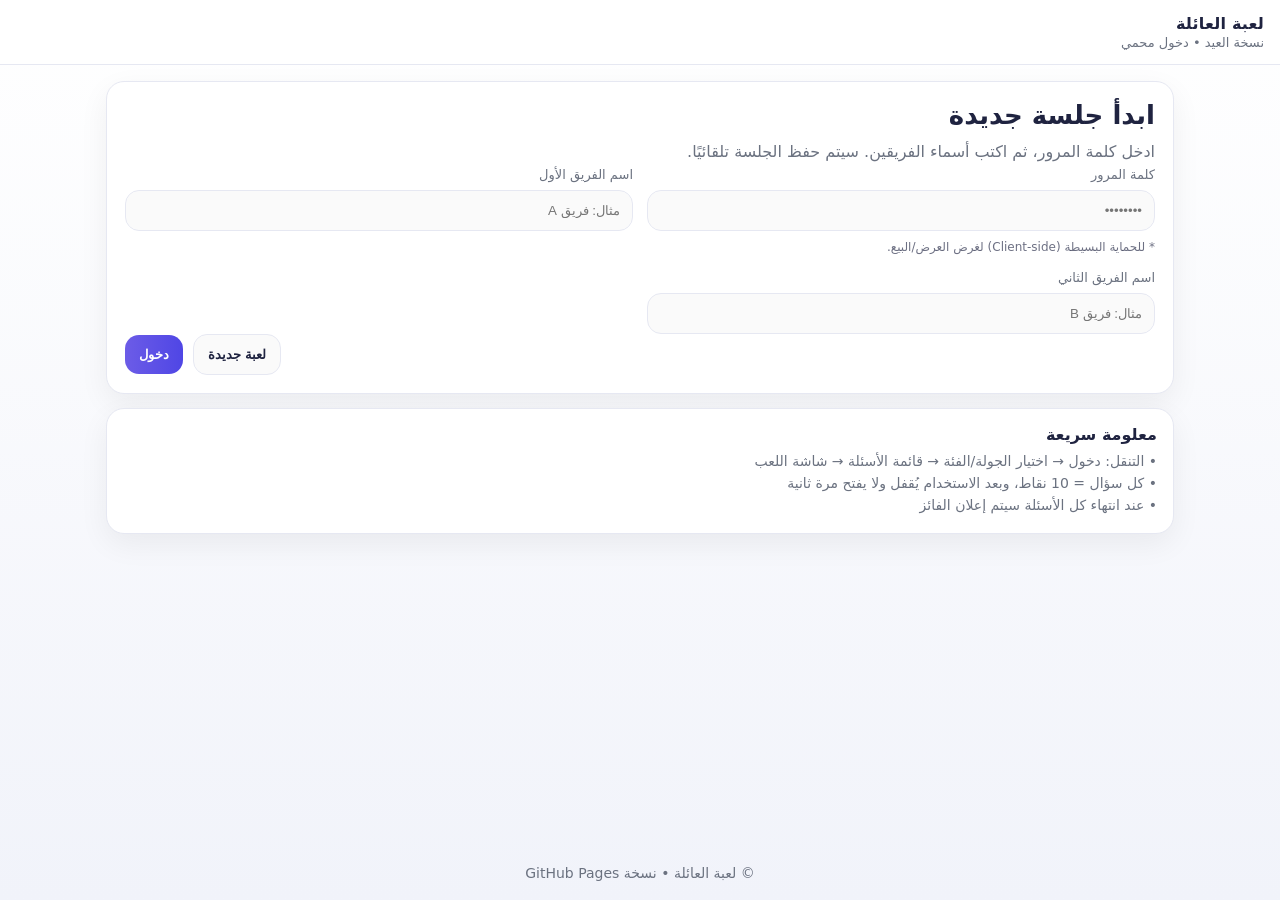
==== game.html @ 1128c27e "Update game.html" ====
<!doctype html>
<html lang="ar" dir="rtl">
<head>
  <meta charset="utf-8" />
  <meta name="viewport" content="width=device-width,initial-scale=1" />
  <title>لعبة العائلة - شاشة اللعب</title>
  <link rel="stylesheet" href="css/style.css?v=11" />
</head>
<body>
  <div class="app">
    <header class="topbar">
      <div class="brand brand--small">
        <img class="brand__logo" src="assets/images/logo.png" alt="الشعار" onerror="this.style.display='none'" />
        <div class="brand__txt">
          <div class="brand__title" id="roundTitle">—</div>
          <div class="brand__sub" id="sessionLine">—</div>
        </div>
      </div>

      <div class="topbar__actions">
        <button id="btnNewGame" class="btn btn--ghost btn--sm" type="button">لعبة جديدة</button>
        <button id="btnLogout" class="btn btn--ghost btn--sm" type="button">تسجيل خروج</button>
      </div>
    </header>

    <main class="container">

      <section class="card">
        <div class="row row--space row--wrap">
          <div class="scorebar" id="scorebar"></div>
          <div class="row row--wrap">
            <a class="btn btn--ghost btn--sm" href="questions.html">رجوع للأسئلة</a>
          </div>
        </div>
      </section>

      <section class="card card--question" id="lockedNotice" style="display:none;">
        <div class="card__title">هذا السؤال مقفل</div>
        <div class="muted">تم استخدام هذا السؤال سابقًا ولا يمكن فتحه مرة ثانية.</div>
        <div class="divider"></div>
        <a class="btn btn--primary" href="questions.html">رجوع للأسئلة</a>
      </section>

      <!-- سؤال + تعيين فريق -->
      <section class="grid grid--2" id="qboxTop">

        <!-- Question -->
        <section class="card">
          <div class="row row--space row--wrap">
            <div class="pill pill--soft">السؤال</div>
            <div class="pill" id="questionMeta">القيمة: —</div>
          </div>

          <div class="divider"></div>

          <div class="qbox">
            <div class="qbox__label">اقرأ السؤال بصوت واضح</div>
            <div class="qbox__text" id="questionText">—</div>
          </div>

          <div class="divider"></div>

          <div class="row row--space row--wrap">
            <span class="pill" id="assignedPill">غير معيّن</span>
            <span class="muted">ملاحظة: يمكنك تغيير الفريق أثناء اللعب.</span>
          </div>
        </section>

        <!-- Assignment -->
        <section class="card">
          <div class="card__title">تعيين الفريق</div>
          <div class="muted">حدد لمن يطرح السؤال (يمكن تبديله أثناء اللعب).</div>

          <div class="divider"></div>

          <div class="row row--wrap" style="justify-content:flex-start;">
            <button id="btnAssignA" class="btn btn--ghost btn--sm" type="button">تعيين للفريق الأول</button>
            <button id="btnAssignB" class="btn btn--ghost btn--sm" type="button">تعيين للفريق الثاني</button>
            <button id="btnSwitch" class="btn btn--soft btn--sm" type="button">بدّل للفريق الآخر</button>
          </div>

          <div class="status" id="statusBox" aria-live="polite"></div>
        </section>

      </section>

      <!-- المؤقت بعرض كامل -->
      <section class="card timerWide" id="timerCard">
        <div class="row row--space row--wrap">
          <div class="card__title">المؤقت</div>
          <span class="pill" id="timerSub">جاهز</span>
        </div>

        <div class="divider"></div>

        <div class="timerWide__panel">
          <div class="timerWide__time" id="timerText">00:30</div>
        </div>

        <div class="timerControls">
          <button id="btnStartPause" class="btn btn--primary btn--sm btnStartWide" type="button">▶ ابدأ</button>
          <button id="btnPlus10" class="btn btn--ghost btn--sm btnMiniRound" type="button">+10 ث</button>
          <button id="btnMinus10" class="btn btn--ghost btn--sm btnMiniRound" type="button">-10 ث</button>
          <button id="btnResetTimer" class="btn btn--ghost btn--sm btnResetFar" type="button">إعادة</button>
        </div>
      </section>

      <section class="card">
        <div class="card__title">النتيجة / الإقفال</div>
        <div class="muted">
          عند الانتهاء: إمّا تمنح 10 نقاط للفريق المعيّن ثم يُقفل السؤال، أو تُقفل السؤال بدون نقاط.
        </div>

        <div class="divider"></div>

        <div class="row row--wrap">
          <button id="btnAward" class="btn btn--primary" type="button">منح 10 نقاط + قفل</button>
          <button id="btnNoPoints" class="btn btn--ghost" type="button">قفل بدون نقاط</button>
        </div>
      </section>

      <!-- ✅ لوحة الفوز (تظهر عند الوصول 50) -->
      <section class="card" id="winnerPanel" style="display:none;">
        <div class="card__title" id="winnerTitle">🎉</div>
        <div class="muted" id="winnerDesc">—</div>

        <div class="divider"></div>

        <div class="row row--wrap">
          <button id="btnContinueAfterWin" class="btn btn--primary" type="button">نكمل اللعب</button>
          <button id="btnNewTeamsAfterWin" class="btn btn--ghost" type="button">فريقين جدد</button>
        </div>
      </section>

    </main>

    <footer class="footer">
      <div class="muted">تصميم عربي • تجربة عائلية</div>
    </footer>
  </div>

  <script src="js/common.js?v=11"></script>
  <script src="js/game.js?v=11"></script>
</body>
</html>
---- css/style.css ----
/* =========================
   Premium RTL UI (Vanilla) - LIGHT THEME
   ========================= */
:root{
  --bg: #f7f8fc;
  --card: #ffffff;
  --card2: #fafbff;
  --stroke: #e6e8f2;
  --text: #1f2340;
  --muted: #6b7280;

  --primary: #6c5ce7;
  --primary2:#4f46e5;
  --accent: #f59e0b;

  --danger:#e11d48;
  --ok:#16a34a;

  --shadow: 0 10px 30px rgba(0,0,0,0.06);
  --shadow2: 0 4px 14px rgba(0,0,0,0.05);

  --r: 18px;
  --max: 1100px;
  --gap: 14px;
  --t: 220ms;
}

*{box-sizing:border-box}
html,body{height:100%}
body{
  margin:0;
  font-family: ui-sans-serif, system-ui, -apple-system, "Segoe UI", Roboto, "Noto Sans Arabic", "Noto Naskh Arabic", Arial, sans-serif;
  background: linear-gradient(180deg, #ffffff, #f1f3fa);
  color:var(--text);
  overflow-x:hidden;
}

a{color:inherit; text-decoration:none}
img{max-width:100%; height:auto}

.app{min-height:100%; display:flex; flex-direction:column}
.container{
  width:100%;
  max-width:var(--max);
  margin:0 auto;
  padding:16px;
  display:block;
}

.topbar{
  position:sticky; top:0;
  z-index:50;
  backdrop-filter: blur(10px);
  background: rgba(255,255,255,0.78);
  border-bottom: 1px solid var(--stroke);
  padding:14px 16px;
  display:flex;
  align-items:center;
  justify-content:space-between;
  gap:12px;
}

.brand{display:flex; align-items:center; gap:12px; min-width:0}
.brand__logo{
  width:44px; height:44px; border-radius:14px;
  background:rgba(0,0,0,0.03);
  border:1px solid var(--stroke);
  box-shadow: var(--shadow2);
  object-fit:cover;
}
.brand--small .brand__logo{width:38px;height:38px;border-radius:12px}
.brand__txt{min-width:0}
.brand__title{font-weight:900; letter-spacing:0.2px}
.brand__sub{color:var(--muted); font-size:13px; margin-top:2px; white-space:nowrap; overflow:hidden; text-overflow:ellipsis}

.topbar__actions{display:flex; align-items:center; gap:10px; flex-wrap:wrap}

/* Cards */
.card{
  background: var(--card);
  border:1px solid var(--stroke);
  border-radius:var(--r);
  box-shadow: var(--shadow);
  padding:16px;
  margin: 0 0 14px 0;
  overflow:hidden;
}
.card--inner{
  background: var(--card2);
  box-shadow:none;
}
.card--hero{padding:18px}
.card__title{font-weight:900; margin-bottom:6px}
.muted{color:var(--muted); font-size:14px; line-height:1.6}
.divider{height:1px; background:var(--stroke); margin:14px 0}

/* Layout */
.grid{display:grid; gap:var(--gap)}
.grid--2{grid-template-columns: repeat(2, minmax(0,1fr))}
.grid--auto{grid-template-columns: repeat(3, minmax(0,1fr))}
.row{display:flex; align-items:center; gap:10px}
.row--space{justify-content:space-between}
.row--wrap{flex-wrap:wrap}

/* Fields */
.field{display:flex; flex-direction:column; gap:8px; min-width:0}
.label{font-size:13px; color:var(--muted)}
.input{
  width:100%;
  padding:12px 12px;
  border-radius:14px;
  border:1px solid var(--stroke);
  background: rgba(0,0,0,0.02);
  color: var(--text);
  outline:none;
  transition: transform var(--t) ease, border-color var(--t) ease, background var(--t) ease;
}
.input:focus{
  border-color: rgba(108,92,231,0.55);
  background: rgba(108,92,231,0.06);
  transform: translateY(-1px);
}
.hint{color:rgba(31,35,64,0.65); font-size:12px; line-height:1.4}

/* Buttons */
.btn{
  border:none;
  cursor:pointer;
  padding:12px 14px;
  border-radius:14px;
  font-weight:850;
  transition: transform var(--t) ease, background var(--t) ease, opacity var(--t) ease, border-color var(--t) ease;
  display:inline-flex; align-items:center; justify-content:center;
  gap:8px;
  user-select:none;
}
.btn:active{transform: scale(0.98)}
.btn--primary{
  background: linear-gradient(90deg, var(--primary), var(--primary2));
  color:#ffffff;
}
.btn--ghost{
  background: rgba(0,0,0,0.02);
  color:var(--text);
  border:1px solid var(--stroke);
}
.btn--soft{
  background: rgba(108,92,231,0.10);
  color:var(--text);
  border:1px solid rgba(108,92,231,0.22);
}
.btn--sm{padding:10px 12px; border-radius:12px; font-size:13px}
.btn[disabled]{opacity:0.55; cursor:not-allowed}

/* Pills */
.pill{
  padding:8px 10px;
  border-radius:999px;
  background: rgba(0,0,0,0.02);
  border:1px solid var(--stroke);
  font-size:13px;
  white-space:nowrap;
}
.pill--soft{
  background: rgba(79,70,229,0.08);
  border-color: rgba(79,70,229,0.16);
}

/* Hero */
.hero__title{margin:0 0 8px 0; font-size:26px}
.hero__desc{margin:0; color:var(--muted); line-height:1.8}

/* Scorebar */
.scorebar{
  display:flex;
  align-items:center;
  gap:10px;
  flex-wrap:wrap;
}
.score{
  display:flex;
  align-items:center;
  gap:10px;
  padding:10px 12px;
  border-radius:14px;
  border:1px solid var(--stroke);
  background: rgba(0,0,0,0.02);
}
.score__name{color:var(--muted); font-size:13px; max-width:180px; overflow:hidden; text-overflow:ellipsis; white-space:nowrap}
.score__val{
  font-weight:950;
  font-size:18px;
  padding:6px 10px;
  border-radius:999px;
  background: rgba(0,0,0,0.03);
  border:1px solid var(--stroke);
}

/* Status */
.status{min-height:20px; font-size:13px; color: rgba(31,35,64,0.85)}
.status--ok{color: var(--ok)}
.status--bad{color: var(--danger)}

/* Badges */
.badge{
  padding:6px 10px;
  border-radius:999px;
  font-size:12px;
  border:1px solid var(--stroke);
  background: rgba(0,0,0,0.02);
}
.badge--locked{background: rgba(225,29,72,0.06); border-color: rgba(225,29,72,0.16)}
.badge--open{background: rgba(22,163,74,0.06); border-color: rgba(22,163,74,0.16)}

/* Question card */
.qcard{
  padding:14px;
  border-radius:var(--r);
  border:1px solid var(--stroke);
  background: rgba(0,0,0,0.02);
  box-shadow: var(--shadow2);
  overflow:hidden;
  display:flex;
  flex-direction:column;
  gap:10px;
}
.qcard__top{display:flex; align-items:center; justify-content:space-between; gap:10px}
.qcard__title{font-weight:950}
.qcard__meta{color:var(--muted); font-size:13px}
.qcard__assign{
  display:flex; gap:10px; flex-wrap:wrap; align-items:center;
  padding:10px; border-radius:14px;
  border:1px solid var(--stroke);
  background: rgba(0,0,0,0.015);
}
.qcard__actions{display:flex; gap:10px; flex-wrap:wrap}

/* Question box */
.card--question{padding:16px}
.qbox{
  padding:14px;
  border-radius:var(--r);
  border:1px solid rgba(79,70,229,0.18);
  background: linear-gradient(180deg, rgba(108,92,231,0.10), rgba(255,255,255,0.7));
}
.qbox__label{color:rgba(31,35,64,0.72); font-size:12px; margin-bottom:8px}
.qbox__text{font-size:18px; line-height:1.9; font-weight:950}

/* Footer */
.footer{
  margin-top:auto;
  padding:16px;
  text-align:center;
  color:rgba(31,35,64,0.55);
  font-size:12px;
}

/* Responsive */
@media (max-width: 920px){
  .grid--auto{grid-template-columns: repeat(2, minmax(0,1fr))}
}
@media (max-width: 720px){
  .grid--2{grid-template-columns: 1fr}
  .grid--auto{grid-template-columns: 1fr}
  .hero__title{font-size:22px}
  .score__name{max-width:120px}
}

/* =========================
   Rounds Page Enhancements
   ========================= */
.stack{display:flex; flex-direction:column; gap:14px}

.progressWrap{display:flex; flex-direction:column; gap:10px}
.progressBar{
  height:12px;
  border-radius:999px;
  background: rgba(0,0,0,0.02);
  border:1px solid var(--stroke);
  overflow:hidden;
}
.progressBar__fill{
  height:100%;
  width:0%;
  border-radius:999px;
  background: linear-gradient(90deg, var(--primary), var(--primary2));
  transition: width var(--t) ease;
}

/* Category block */
.categoryBlock{
  border-radius: var(--r);
  border:1px solid var(--stroke);
  background: var(--card);
  box-shadow: var(--shadow2);
  padding:16px;
  overflow:hidden;
}
.categoryBlock__head{
  display:flex;
  gap:12px;
  align-items:flex-start;
  justify-content:space-between;
  flex-wrap:wrap;
}
.categoryBlock__title{font-weight:950; font-size:20px}
.categoryBlock__sub{color:var(--muted); font-size:13px; margin-top:4px; line-height:1.6}
.categoryBlock__stats{display:flex; gap:10px; flex-wrap:wrap; align-items:center}

.categoryBlock__bar{margin-top:12px; display:flex; flex-direction:column; gap:8px}
.categoryBar{
  height:10px;
  border-radius:999px;
  background: rgba(0,0,0,0.02);
  border:1px solid var(--stroke);
  overflow:hidden;
}
.categoryBar__fill{
  height:100%;
  border-radius:999px;
  background: rgba(245,158,11,0.35);
  transition: width var(--t) ease;
}
.categoryBlock__barTxt{font-size:12px}

/* Round grid inside category */
.categoryBlock__rounds{
  margin-top:14px;
  display:grid;
  grid-template-columns: repeat(3, minmax(0,1fr));
  gap:12px;
}

/* Round card */
.roundCard{
  border-radius: 16px;
  border:1px solid var(--stroke);
  background: rgba(0,0,0,0.02);
  padding:14px;
  overflow:hidden;
  transition: transform var(--t) ease, border-color var(--t) ease;
  display:flex;
  flex-direction:column;
  gap:12px;
}
.roundCard:hover{transform: translateY(-2px); border-color: rgba(31,35,64,0.14)}
.roundCard--locked{opacity:0.72}
.roundCard__top{display:flex; align-items:flex-start; justify-content:space-between; gap:10px}
.roundCard__title{font-weight:950}
.roundCard__meta{color:var(--muted); font-size:12px; margin-top:5px; line-height:1.5}
.roundCard__mid{display:flex; align-items:center; justify-content:space-between; gap:10px; flex-wrap:wrap}
.roundCard__actions{margin-top:auto}

/* Dots (4 questions) */
.roundDots{display:flex; gap:8px; align-items:center}
.dot{
  width:10px; height:10px;
  border-radius:999px;
  border:1px solid var(--stroke);
  background: rgba(0,0,0,0.02);
}
.dot--on{
  background: rgba(22,163,74,0.45);
  border-color: rgba(22,163,74,0.55);
}

/* Responsive */
@media (max-width: 980px){
  .categoryBlock__rounds{grid-template-columns: repeat(2, minmax(0,1fr))}
}
@media (max-width: 720px){
  .categoryBlock__rounds{grid-template-columns: 1fr}
  .categoryBlock__title{font-size:18px}
}

/* =========================
   Category Color Themes (Eid)
   ========================= */
.categoryBlock[data-type="grandparents"]{
  border-color: rgba(245,158,11,0.45);
  background: linear-gradient(180deg, rgba(245,158,11,0.10), #ffffff);
}
.categoryBlock[data-type="parents"]{
  border-color: rgba(108,92,231,0.40);
  background: linear-gradient(180deg, rgba(108,92,231,0.08), #ffffff);
}
.categoryBlock[data-type="grandkids"]{
  border-color: rgba(56,189,248,0.45);
  background: linear-gradient(180deg, rgba(56,189,248,0.10), #ffffff);
}

/* =========================
   Full-width Timer (Clean)
   ========================= */
.timerWide{ width:100%; }

.timerWide__panel{
  width: 100%;
  border: 1px solid rgba(0,0,0,0.06);
  background: rgba(255,255,255,0.65);
  border-radius: 16px;
  padding: 22px 16px;
  display:flex;
  align-items:center;
  justify-content:center;
  box-shadow: 0 14px 30px rgba(0,0,0,0.04);
}

.timerWide__time{
  font-weight: 900;
  letter-spacing: 1px;
  font-size: clamp(32px, 5vw, 56px);
}

/* Timer Controls */
.timerControls{
  display:flex;
  gap:10px;
  flex-wrap:wrap;
  align-items:center;
  width:100%;
  margin-top: 14px;
}

.btnStartWide{
  flex: 1 1 260px;
  min-width: 240px;
  justify-content:center;
  padding: 12px 16px;
  border-radius: 14px;
  box-shadow: 0 10px 22px rgba(79,70,229,0.18);
}

.btnMiniRound{
  flex: 0 0 auto;
  padding: 10px 12px;
  border-radius: 999px;
  font-weight: 900;
  min-width: 92px;
  text-align:center;
}

.btnResetFar{ margin-inline-start: auto; }

/* End-of-time FX (light) */
.timer--urgent .timerWide__panel{
  box-shadow: 0 0 0 6px rgba(79,70,229,0.06), 0 16px 36px rgba(0,0,0,0.06);
  animation: timerPulse 0.65s ease-in-out infinite;
}

.timer--done .timerWide__panel{
  box-shadow: 0 0 0 6px rgba(239,68,68,0.08), 0 16px 36px rgba(0,0,0,0.06);
  background: rgba(255,255,255,0.9);
}

.timer--done .timerWide__time{
  color: rgba(239,68,68,0.95);
}

.timer--shake{
  animation: timerShake 0.52s ease-in-out 1;
}

@keyframes timerPulse{
  0%{ transform: scale(1); }
  50%{ transform: scale(1.02); }
  100%{ transform: scale(1); }
}

@keyframes timerShake{
  0%{ transform: translateX(0); }
  15%{ transform: translateX(-6px); }
  30%{ transform: translateX(6px); }
  45%{ transform: translateX(-4px); }
  60%{ transform: translateX(4px); }
  100%{ transform: translateX(0); }
}

@media (max-width: 520px){
  .btnStartWide{ flex-basis: 100%; min-width: 100%; }
  .btnResetFar{ margin-inline-start: 0; }
}
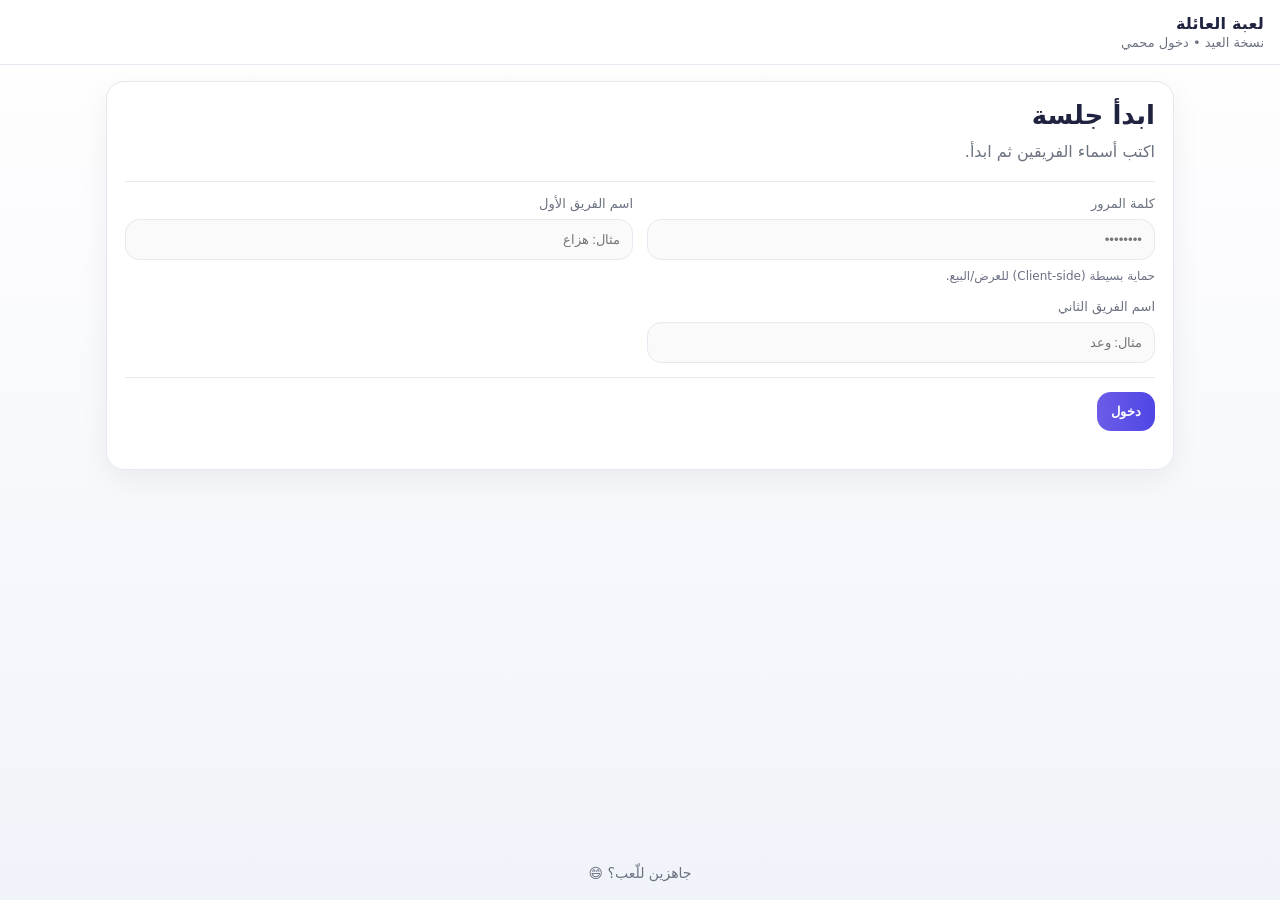
==== commit 67f33d9a: "Update game.html" ====
--- a/game.html
+++ b/game.html
@@ -30,6 +30,50 @@
           <div class="scorebar" id="scorebar"></div>
           <div class="row row--wrap">
             <a class="btn btn--ghost btn--sm" href="questions.html">رجوع للأسئلة</a>
+          </div>
+        </div>
+      </section>
+
+      <!-- ✅ لوحة الفوز (داخل الصفحة - بدون نوافذ منبثقة) -->
+      <section class="card" id="winnerPanel" style="display:none;">
+        <div class="row row--space row--wrap">
+          <div>
+            <div class="card__title" id="winnerTitle">🎉 فاز الفريق!</div>
+            <div class="muted" id="winnerDesc">وصل إلى 50 نقطة أولاً.</div>
+          </div>
+          <span class="pill pill--soft">شرط الفوز: 50 نقطة</span>
+        </div>
+
+        <div class="divider"></div>
+
+        <div class="row row--wrap">
+          <button id="btnContinuePlay" class="btn btn--primary" type="button">نكمل اللعب</button>
+        </div>
+
+        <div class="divider"></div>
+
+        <div class="card card--inner">
+          <div class="card__title">فريقين جدد (النقاط تصفر – الأسئلة المقفولة تبقى مقفولة)</div>
+          <div class="muted">اكتب أسماء الفريقين الجدد ثم ابدأ المنافسة على باقي الأسئلة.</div>
+
+          <div class="divider"></div>
+
+          <div class="grid grid--2">
+            <div class="field">
+              <div class="label">اسم الفريق الأول</div>
+              <input id="newTeamA" class="input" placeholder="مثال: فريق 1" />
+            </div>
+            <div class="field">
+              <div class="label">اسم الفريق الثاني</div>
+              <input id="newTeamB" class="input" placeholder="مثال: فريق 2" />
+            </div>
+          </div>
+
+          <div class="divider"></div>
+
+          <div class="row row--wrap">
+            <button id="btnStartNewTeams" class="btn btn--ghost" type="button">بدء بفريقين جدد</button>
+            <span class="muted">* لن يتم فتح أي سؤال مقفول.</span>
           </div>
         </div>
       </section>
@@ -119,19 +163,6 @@
         </div>
       </section>
 
-      <!-- ✅ لوحة الفوز (تظهر عند الوصول 50) -->
-      <section class="card" id="winnerPanel" style="display:none;">
-        <div class="card__title" id="winnerTitle">🎉</div>
-        <div class="muted" id="winnerDesc">—</div>
-
-        <div class="divider"></div>
-
-        <div class="row row--wrap">
-          <button id="btnContinueAfterWin" class="btn btn--primary" type="button">نكمل اللعب</button>
-          <button id="btnNewTeamsAfterWin" class="btn btn--ghost" type="button">فريقين جدد</button>
-        </div>
-      </section>
-
     </main>
 
     <footer class="footer">
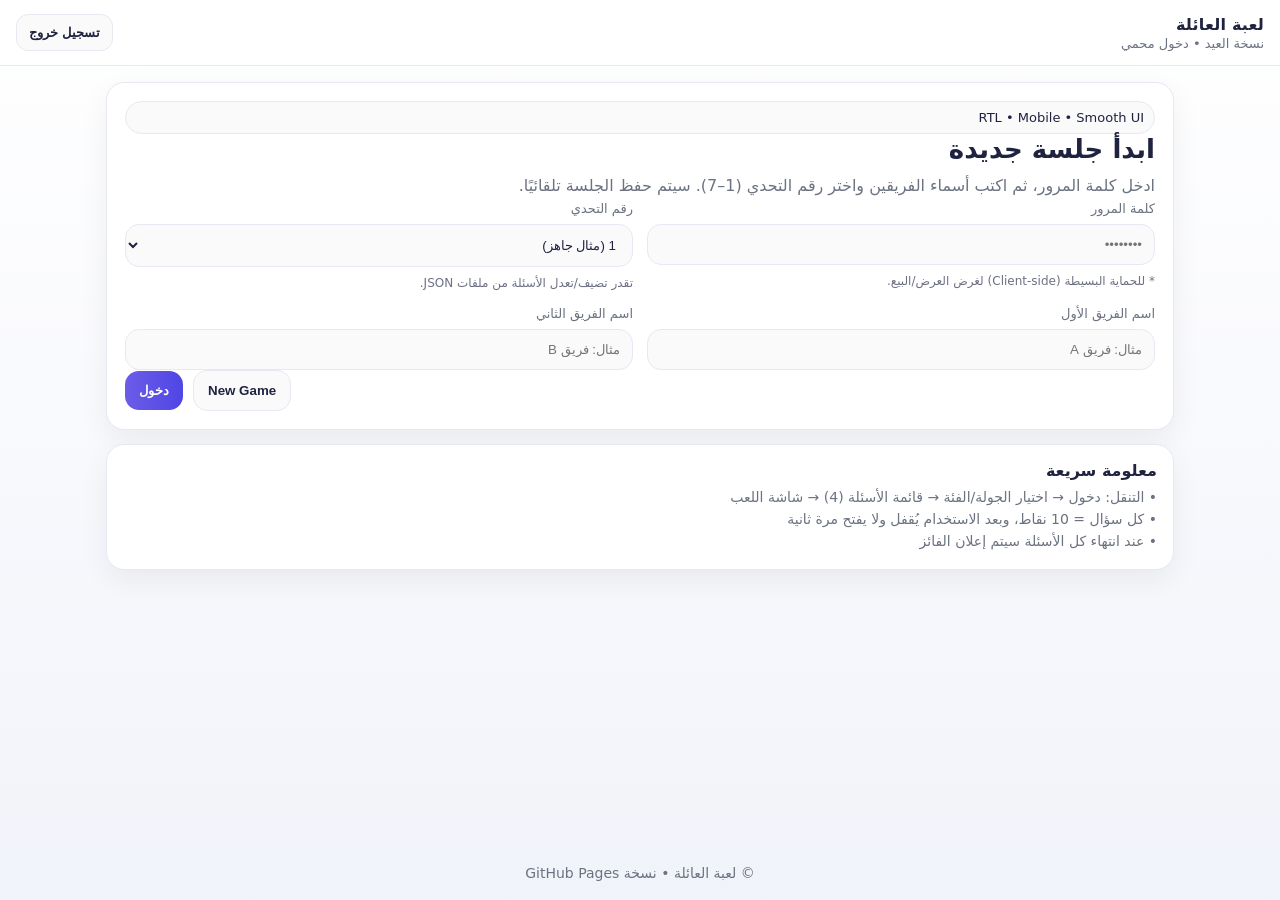
==== commit 97c0c235: "Update game.html" ====
--- a/game.html
+++ b/game.html
@@ -4,7 +4,7 @@
   <meta charset="utf-8" />
   <meta name="viewport" content="width=device-width,initial-scale=1" />
   <title>لعبة العائلة - شاشة اللعب</title>
-  <link rel="stylesheet" href="css/style.css?v=11" />
+  <link rel="stylesheet" href="css/style.css" />
 </head>
 <body>
   <div class="app">
@@ -12,165 +12,111 @@
       <div class="brand brand--small">
         <img class="brand__logo" src="assets/images/logo.png" alt="الشعار" onerror="this.style.display='none'" />
         <div class="brand__txt">
-          <div class="brand__title" id="roundTitle">—</div>
+          <div class="brand__title">شاشة اللعب</div>
           <div class="brand__sub" id="sessionLine">—</div>
         </div>
       </div>
 
       <div class="topbar__actions">
-        <button id="btnNewGame" class="btn btn--ghost btn--sm" type="button">لعبة جديدة</button>
-        <button id="btnLogout" class="btn btn--ghost btn--sm" type="button">تسجيل خروج</button>
+        <button id="btnNewGame" class="btn btn--ghost btn--sm" type="button">New Game</button>
+        <button id="btnLogout" class="btn btn--ghost btn--sm" type="button">Logout</button>
       </div>
     </header>
 
     <main class="container">
-
       <section class="card">
         <div class="row row--space row--wrap">
+          <div>
+            <div class="card__title" id="roundTitle">—</div>
+            <div class="muted" id="questionMeta">—</div>
+          </div>
           <div class="scorebar" id="scorebar"></div>
-          <div class="row row--wrap">
-            <a class="btn btn--ghost btn--sm" href="questions.html">رجوع للأسئلة</a>
-          </div>
         </div>
       </section>
 
-      <!-- ✅ لوحة الفوز (داخل الصفحة - بدون نوافذ منبثقة) -->
-      <section class="card" id="winnerPanel" style="display:none;">
+      <section class="card card--question">
         <div class="row row--space row--wrap">
-          <div>
-            <div class="card__title" id="winnerTitle">🎉 فاز الفريق!</div>
-            <div class="muted" id="winnerDesc">وصل إلى 50 نقطة أولاً.</div>
+          <div class="pill" id="assignedPill">غير معيّن</div>
+          <div class="row">
+            <a class="btn btn--ghost btn--sm" href="questions.html">رجوع للأسئلة</a>
           </div>
-          <span class="pill pill--soft">شرط الفوز: 50 نقطة</span>
         </div>
 
         <div class="divider"></div>
 
-        <div class="row row--wrap">
-          <button id="btnContinuePlay" class="btn btn--primary" type="button">نكمل اللعب</button>
+        <div class="qbox" id="qbox">
+          <div class="qbox__label">السؤال</div>
+          <div class="qbox__text" id="questionText">—</div>
+        </div>
+
+        <div class="divider"></div>
+
+        <div class="grid grid--2">
+          <div class="card card--inner">
+            <div class="card__title">تعيين الفريق</div>
+            <div class="muted">حدد لمن يُطرح السؤال (يمكن تبديله أثناء اللعب).</div>
+
+            <div class="row row--wrap">
+              <button id="btnAssignA" class="btn btn--soft" type="button">تعيين للفريق 1</button>
+              <button id="btnAssignB" class="btn btn--soft" type="button">تعيين للفريق 2</button>
+              <button id="btnSwitch" class="btn btn--ghost" type="button">بدّل للفريق الآخر</button>
+            </div>
+          </div>
+
+          <div class="card card--inner">
+            <div class="card__title">المؤقت</div>
+            <div class="muted">مؤقت داخل الصفحة (بدون نوافذ منبثقة).</div>
+
+            <div class="timer">
+              <div class="timer__ring">
+                <div class="timer__time" id="timerText">01:00</div>
+                <div class="timer__sub" id="timerSub">جاهز</div>
+              </div>
+
+              <div class="row row--wrap">
+                <button id="btnStartPause" class="btn btn--primary" type="button">ابدأ</button>
+                <button id="btnResetTimer" class="btn btn--ghost" type="button">إعادة</button>
+                <button id="btnPlus10" class="btn btn--ghost" type="button">+10ث</button>
+                <button id="btnMinus10" class="btn btn--ghost" type="button">-10ث</button>
+              </div>
+            </div>
+          </div>
         </div>
 
         <div class="divider"></div>
 
         <div class="card card--inner">
-          <div class="card__title">فريقين جدد (النقاط تصفر – الأسئلة المقفولة تبقى مقفولة)</div>
-          <div class="muted">اكتب أسماء الفريقين الجدد ثم ابدأ المنافسة على باقي الأسئلة.</div>
-
-          <div class="divider"></div>
-
-          <div class="grid grid--2">
-            <div class="field">
-              <div class="label">اسم الفريق الأول</div>
-              <input id="newTeamA" class="input" placeholder="مثال: فريق 1" />
-            </div>
-            <div class="field">
-              <div class="label">اسم الفريق الثاني</div>
-              <input id="newTeamB" class="input" placeholder="مثال: فريق 2" />
-            </div>
+          <div class="card__title">النتيجة / الإقفال</div>
+          <div class="muted">
+            عند الانتهاء: إمّا تمنح 10 نقاط للفريق المعيّن أو تقفل السؤال بدون نقاط.
+            بعد القفل لا يمكن فتحه مرة أخرى.
           </div>
 
-          <div class="divider"></div>
+          <div class="row row--wrap">
+            <button id="btnAward" class="btn btn--primary" type="button">منح 10 نقاط + قفل</button>
+            <button id="btnNoPoints" class="btn btn--soft" type="button">قفل بدون نقاط</button>
+          </div>
 
-          <div class="row row--wrap">
-            <button id="btnStartNewTeams" class="btn btn--ghost" type="button">بدء بفريقين جدد</button>
-            <span class="muted">* لن يتم فتح أي سؤال مقفول.</span>
-          </div>
+          <div class="status" id="statusBox" aria-live="polite"></div>
         </div>
       </section>
 
-      <section class="card card--question" id="lockedNotice" style="display:none;">
-        <div class="card__title">هذا السؤال مقفل</div>
-        <div class="muted">تم استخدام هذا السؤال سابقًا ولا يمكن فتحه مرة ثانية.</div>
+      <section class="card" id="lockedNotice" style="display:none;">
+        <div class="card__title">هذا السؤال مقفل ✅</div>
+        <div class="muted">لا يمكن إعادة فتحه. ارجع لقائمة الأسئلة لاختيار سؤال آخر.</div>
         <div class="divider"></div>
-        <a class="btn btn--primary" href="questions.html">رجوع للأسئلة</a>
-      </section>
-
-      <!-- سؤال + تعيين فريق -->
-      <section class="grid grid--2" id="qboxTop">
-
-        <!-- Question -->
-        <section class="card">
-          <div class="row row--space row--wrap">
-            <div class="pill pill--soft">السؤال</div>
-            <div class="pill" id="questionMeta">القيمة: —</div>
-          </div>
-
-          <div class="divider"></div>
-
-          <div class="qbox">
-            <div class="qbox__label">اقرأ السؤال بصوت واضح</div>
-            <div class="qbox__text" id="questionText">—</div>
-          </div>
-
-          <div class="divider"></div>
-
-          <div class="row row--space row--wrap">
-            <span class="pill" id="assignedPill">غير معيّن</span>
-            <span class="muted">ملاحظة: يمكنك تغيير الفريق أثناء اللعب.</span>
-          </div>
-        </section>
-
-        <!-- Assignment -->
-        <section class="card">
-          <div class="card__title">تعيين الفريق</div>
-          <div class="muted">حدد لمن يطرح السؤال (يمكن تبديله أثناء اللعب).</div>
-
-          <div class="divider"></div>
-
-          <div class="row row--wrap" style="justify-content:flex-start;">
-            <button id="btnAssignA" class="btn btn--ghost btn--sm" type="button">تعيين للفريق الأول</button>
-            <button id="btnAssignB" class="btn btn--ghost btn--sm" type="button">تعيين للفريق الثاني</button>
-            <button id="btnSwitch" class="btn btn--soft btn--sm" type="button">بدّل للفريق الآخر</button>
-          </div>
-
-          <div class="status" id="statusBox" aria-live="polite"></div>
-        </section>
-
-      </section>
-
-      <!-- المؤقت بعرض كامل -->
-      <section class="card timerWide" id="timerCard">
-        <div class="row row--space row--wrap">
-          <div class="card__title">المؤقت</div>
-          <span class="pill" id="timerSub">جاهز</span>
-        </div>
-
-        <div class="divider"></div>
-
-        <div class="timerWide__panel">
-          <div class="timerWide__time" id="timerText">00:30</div>
-        </div>
-
-        <div class="timerControls">
-          <button id="btnStartPause" class="btn btn--primary btn--sm btnStartWide" type="button">▶ ابدأ</button>
-          <button id="btnPlus10" class="btn btn--ghost btn--sm btnMiniRound" type="button">+10 ث</button>
-          <button id="btnMinus10" class="btn btn--ghost btn--sm btnMiniRound" type="button">-10 ث</button>
-          <button id="btnResetTimer" class="btn btn--ghost btn--sm btnResetFar" type="button">إعادة</button>
+        <div class="row">
+          <a class="btn btn--primary" href="questions.html">رجوع للأسئلة</a>
         </div>
       </section>
-
-      <section class="card">
-        <div class="card__title">النتيجة / الإقفال</div>
-        <div class="muted">
-          عند الانتهاء: إمّا تمنح 10 نقاط للفريق المعيّن ثم يُقفل السؤال، أو تُقفل السؤال بدون نقاط.
-        </div>
-
-        <div class="divider"></div>
-
-        <div class="row row--wrap">
-          <button id="btnAward" class="btn btn--primary" type="button">منح 10 نقاط + قفل</button>
-          <button id="btnNoPoints" class="btn btn--ghost" type="button">قفل بدون نقاط</button>
-        </div>
-      </section>
-
     </main>
 
     <footer class="footer">
-      <div class="muted">تصميم عربي • تجربة عائلية</div>
+      <div class="muted">كل شيء محفوظ محليًا • لا سيرفر • مناسب للعرض</div>
     </footer>
   </div>
 
-  <script src="js/common.js?v=11"></script>
-  <script src="js/game.js?v=11"></script>
+  <script src="js/common.js"></script>
+  <script src="js/game.js"></script>
 </body>
 </html>
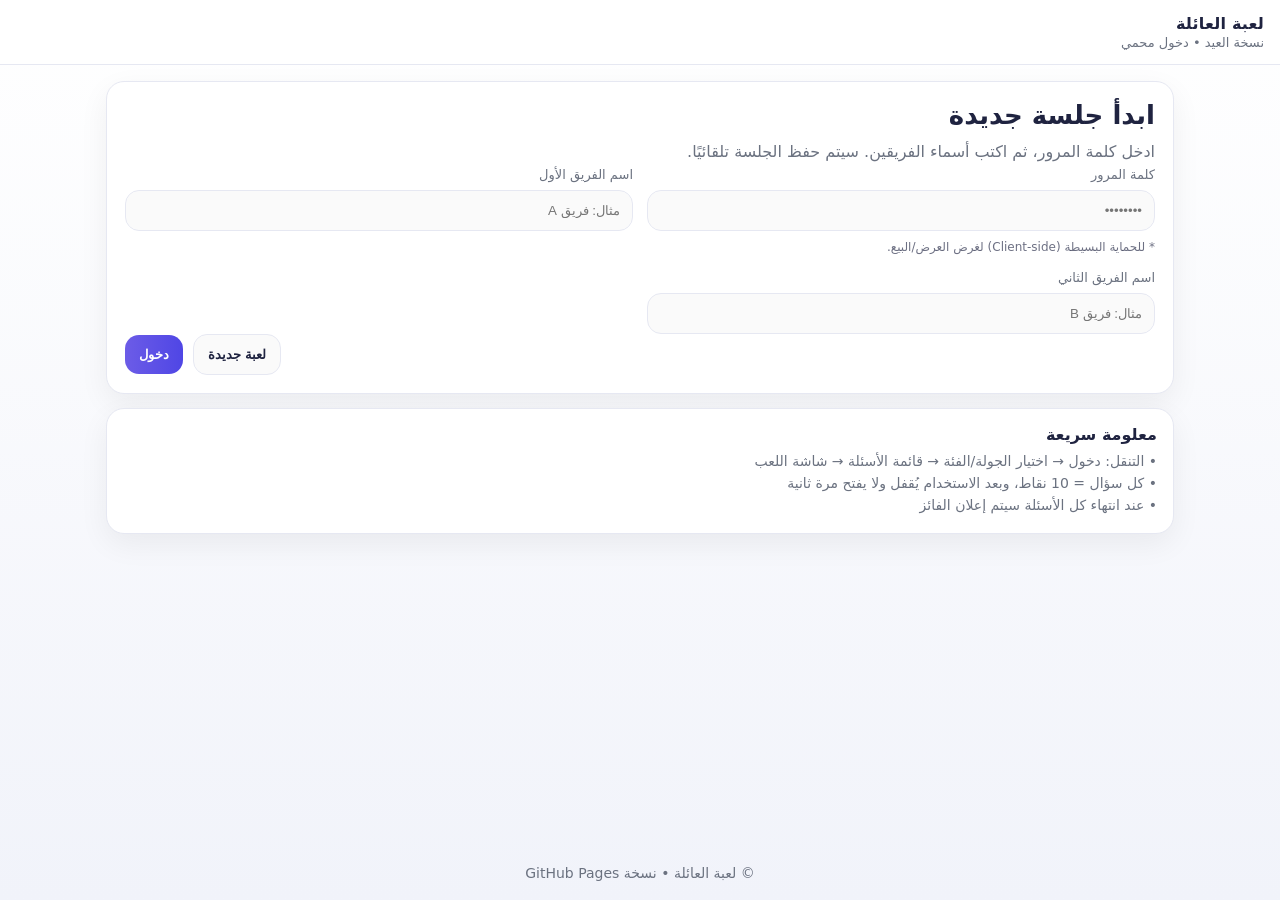
==== commit 5823b456: "Update game.html" ====
--- a/game.html
+++ b/game.html
@@ -4,7 +4,7 @@
   <meta charset="utf-8" />
   <meta name="viewport" content="width=device-width,initial-scale=1" />
   <title>لعبة العائلة - شاشة اللعب</title>
-  <link rel="stylesheet" href="css/style.css" />
+  <link rel="stylesheet" href="css/style.css?v=4" />
 </head>
 <body>
   <div class="app">
@@ -12,111 +12,119 @@
       <div class="brand brand--small">
         <img class="brand__logo" src="assets/images/logo.png" alt="الشعار" onerror="this.style.display='none'" />
         <div class="brand__txt">
-          <div class="brand__title">شاشة اللعب</div>
+          <div class="brand__title" id="roundTitle">—</div>
           <div class="brand__sub" id="sessionLine">—</div>
         </div>
       </div>
 
       <div class="topbar__actions">
-        <button id="btnNewGame" class="btn btn--ghost btn--sm" type="button">New Game</button>
-        <button id="btnLogout" class="btn btn--ghost btn--sm" type="button">Logout</button>
+        <button id="btnNewGame" class="btn btn--ghost btn--sm" type="button">لعبة جديدة</button>
+        <button id="btnLogout" class="btn btn--ghost btn--sm" type="button">تسجيل خروج</button>
       </div>
     </header>
 
     <main class="container">
+
       <section class="card">
         <div class="row row--space row--wrap">
-          <div>
-            <div class="card__title" id="roundTitle">—</div>
-            <div class="muted" id="questionMeta">—</div>
+          <div class="scorebar" id="scorebar"></div>
+
+          <div class="row row--wrap">
+            <a class="btn btn--ghost btn--sm" href="questions.html">رجوع للأسئلة</a>
           </div>
-          <div class="scorebar" id="scorebar"></div>
         </div>
       </section>
 
-      <section class="card card--question">
-        <div class="row row--space row--wrap">
-          <div class="pill" id="assignedPill">غير معيّن</div>
-          <div class="row">
-            <a class="btn btn--ghost btn--sm" href="questions.html">رجوع للأسئلة</a>
+      <section class="card card--question" id="lockedNotice" style="display:none;">
+        <div class="card__title">هذا السؤال مقفل</div>
+        <div class="muted">تم استخدام هذا السؤال سابقًا ولا يمكن فتحه مرة ثانية.</div>
+        <div class="divider"></div>
+        <a class="btn btn--primary" href="questions.html">رجوع للأسئلة</a>
+      </section>
+
+      <section class="grid grid--2" id="qbox">
+        <!-- Question -->
+        <section class="card">
+          <div class="row row--space row--wrap">
+            <div class="pill pill--soft">السؤال</div>
+            <div class="pill" id="questionMeta">القيمة: —</div>
           </div>
+
+          <div class="divider"></div>
+
+          <div class="qbox">
+            <div class="qbox__label">اقرأ السؤال بصوت واضح</div>
+            <div class="qbox__text" id="questionText">—</div>
+          </div>
+
+          <div class="divider"></div>
+
+          <div class="row row--space row--wrap">
+            <span class="pill" id="assignedPill">غير معيّن</span>
+            <span class="muted">ملاحظة: يمكنك تغيير الفريق أثناء اللعب.</span>
+          </div>
+        </section>
+
+        <!-- Timer + Assignment -->
+        <section class="card">
+          <div class="grid" style="grid-template-columns: 1fr; gap:12px;">
+            <div class="card card--inner timer">
+              <div class="card__title">المؤقت</div>
+              <div class="muted">مؤقت داخل الصفحة (بدون نوافذ منبثقة).</div>
+
+              <div class="timer__ring">
+                <div class="timer__time" id="timerText">٠١:٠٠</div>
+                <div class="timer__sub" id="timerSub">جاهز</div>
+              </div>
+
+              <div class="row row--wrap" style="justify-content:flex-start;">
+                <button id="btnMinus10" class="btn btn--ghost btn--sm" type="button">-١٠ ث</button>
+                <button id="btnPlus10" class="btn btn--ghost btn--sm" type="button">+١٠ ث</button>
+                <button id="btnResetTimer" class="btn btn--ghost btn--sm" type="button">إعادة</button>
+                <button id="btnStartPause" class="btn btn--primary btn--sm" type="button">ابدأ</button>
+              </div>
+            </div>
+
+            <div class="card card--inner">
+              <div class="card__title">تعيين الفريق</div>
+              <div class="muted">حدد لمن يطرح السؤال (يمكن تبديله أثناء اللعب).</div>
+
+              <div class="divider"></div>
+
+              <div class="row row--wrap" style="justify-content:flex-start;">
+                <button id="btnAssignA" class="btn btn--ghost btn--sm" type="button">تعيين للفريق الأول</button>
+                <button id="btnAssignB" class="btn btn--ghost btn--sm" type="button">تعيين للفريق الثاني</button>
+                <button id="btnSwitch" class="btn btn--soft btn--sm" type="button">بدّل للفريق الآخر</button>
+              </div>
+
+              <div class="status" id="statusBox" aria-live="polite"></div>
+            </div>
+          </div>
+        </section>
+      </section>
+
+      <section class="card">
+        <div class="card__title">النتيجة / الإقفال</div>
+        <div class="muted">
+          عند الانتهاء: إمّا تمنح ١٠ نقاط للفريق المعيّن ثم يُقفل السؤال، أو تُقفل السؤال بدون نقاط.
         </div>
 
         <div class="divider"></div>
 
-        <div class="qbox" id="qbox">
-          <div class="qbox__label">السؤال</div>
-          <div class="qbox__text" id="questionText">—</div>
-        </div>
-
-        <div class="divider"></div>
-
-        <div class="grid grid--2">
-          <div class="card card--inner">
-            <div class="card__title">تعيين الفريق</div>
-            <div class="muted">حدد لمن يُطرح السؤال (يمكن تبديله أثناء اللعب).</div>
-
-            <div class="row row--wrap">
-              <button id="btnAssignA" class="btn btn--soft" type="button">تعيين للفريق 1</button>
-              <button id="btnAssignB" class="btn btn--soft" type="button">تعيين للفريق 2</button>
-              <button id="btnSwitch" class="btn btn--ghost" type="button">بدّل للفريق الآخر</button>
-            </div>
-          </div>
-
-          <div class="card card--inner">
-            <div class="card__title">المؤقت</div>
-            <div class="muted">مؤقت داخل الصفحة (بدون نوافذ منبثقة).</div>
-
-            <div class="timer">
-              <div class="timer__ring">
-                <div class="timer__time" id="timerText">01:00</div>
-                <div class="timer__sub" id="timerSub">جاهز</div>
-              </div>
-
-              <div class="row row--wrap">
-                <button id="btnStartPause" class="btn btn--primary" type="button">ابدأ</button>
-                <button id="btnResetTimer" class="btn btn--ghost" type="button">إعادة</button>
-                <button id="btnPlus10" class="btn btn--ghost" type="button">+10ث</button>
-                <button id="btnMinus10" class="btn btn--ghost" type="button">-10ث</button>
-              </div>
-            </div>
-          </div>
-        </div>
-
-        <div class="divider"></div>
-
-        <div class="card card--inner">
-          <div class="card__title">النتيجة / الإقفال</div>
-          <div class="muted">
-            عند الانتهاء: إمّا تمنح 10 نقاط للفريق المعيّن أو تقفل السؤال بدون نقاط.
-            بعد القفل لا يمكن فتحه مرة أخرى.
-          </div>
-
-          <div class="row row--wrap">
-            <button id="btnAward" class="btn btn--primary" type="button">منح 10 نقاط + قفل</button>
-            <button id="btnNoPoints" class="btn btn--soft" type="button">قفل بدون نقاط</button>
-          </div>
-
-          <div class="status" id="statusBox" aria-live="polite"></div>
+        <div class="row row--wrap">
+          <button id="btnAward" class="btn btn--primary" type="button">منح ١٠ نقاط + قفل</button>
+          <button id="btnNoPoints" class="btn btn--ghost" type="button">قفل بدون نقاط</button>
         </div>
       </section>
 
-      <section class="card" id="lockedNotice" style="display:none;">
-        <div class="card__title">هذا السؤال مقفل ✅</div>
-        <div class="muted">لا يمكن إعادة فتحه. ارجع لقائمة الأسئلة لاختيار سؤال آخر.</div>
-        <div class="divider"></div>
-        <div class="row">
-          <a class="btn btn--primary" href="questions.html">رجوع للأسئلة</a>
-        </div>
-      </section>
     </main>
 
     <footer class="footer">
-      <div class="muted">كل شيء محفوظ محليًا • لا سيرفر • مناسب للعرض</div>
+      <div class="muted">تصميم عربي • أرقام هندية • تجربة عائلية</div>
     </footer>
   </div>
 
-  <script src="js/common.js"></script>
-  <script src="js/game.js"></script>
+  <script src="js/common.js?v=4"></script>
+  <script src="js/game.js?v=4"></script>
 </body>
 </html>
--- a/css/style.css
+++ b/css/style.css
@@ -246,6 +246,18 @@
 .qbox__label{color:rgba(31,35,64,0.72); font-size:12px; margin-bottom:8px}
 .qbox__text{font-size:18px; line-height:1.9; font-weight:950}
 
+/* Timer */
+.timer{display:flex; flex-direction:column; gap:12px}
+.timer__ring{
+  padding:14px;
+  border-radius:var(--r);
+  border:1px solid var(--stroke);
+  background: rgba(0,0,0,0.02);
+  text-align:center;
+}
+.timer__time{font-size:34px; font-weight:950; letter-spacing:1px}
+.timer__sub{color:var(--muted); margin-top:6px; font-size:13px}
+
 /* Footer */
 .footer{
   margin-top:auto;
@@ -388,95 +400,3 @@
   border-color: rgba(56,189,248,0.45);
   background: linear-gradient(180deg, rgba(56,189,248,0.10), #ffffff);
 }
-
-/* =========================
-   Full-width Timer (Clean)
-   ========================= */
-.timerWide{ width:100%; }
-
-.timerWide__panel{
-  width: 100%;
-  border: 1px solid rgba(0,0,0,0.06);
-  background: rgba(255,255,255,0.65);
-  border-radius: 16px;
-  padding: 22px 16px;
-  display:flex;
-  align-items:center;
-  justify-content:center;
-  box-shadow: 0 14px 30px rgba(0,0,0,0.04);
-}
-
-.timerWide__time{
-  font-weight: 900;
-  letter-spacing: 1px;
-  font-size: clamp(32px, 5vw, 56px);
-}
-
-/* Timer Controls */
-.timerControls{
-  display:flex;
-  gap:10px;
-  flex-wrap:wrap;
-  align-items:center;
-  width:100%;
-  margin-top: 14px;
-}
-
-.btnStartWide{
-  flex: 1 1 260px;
-  min-width: 240px;
-  justify-content:center;
-  padding: 12px 16px;
-  border-radius: 14px;
-  box-shadow: 0 10px 22px rgba(79,70,229,0.18);
-}
-
-.btnMiniRound{
-  flex: 0 0 auto;
-  padding: 10px 12px;
-  border-radius: 999px;
-  font-weight: 900;
-  min-width: 92px;
-  text-align:center;
-}
-
-.btnResetFar{ margin-inline-start: auto; }
-
-/* End-of-time FX (light) */
-.timer--urgent .timerWide__panel{
-  box-shadow: 0 0 0 6px rgba(79,70,229,0.06), 0 16px 36px rgba(0,0,0,0.06);
-  animation: timerPulse 0.65s ease-in-out infinite;
-}
-
-.timer--done .timerWide__panel{
-  box-shadow: 0 0 0 6px rgba(239,68,68,0.08), 0 16px 36px rgba(0,0,0,0.06);
-  background: rgba(255,255,255,0.9);
-}
-
-.timer--done .timerWide__time{
-  color: rgba(239,68,68,0.95);
-}
-
-.timer--shake{
-  animation: timerShake 0.52s ease-in-out 1;
-}
-
-@keyframes timerPulse{
-  0%{ transform: scale(1); }
-  50%{ transform: scale(1.02); }
-  100%{ transform: scale(1); }
-}
-
-@keyframes timerShake{
-  0%{ transform: translateX(0); }
-  15%{ transform: translateX(-6px); }
-  30%{ transform: translateX(6px); }
-  45%{ transform: translateX(-4px); }
-  60%{ transform: translateX(4px); }
-  100%{ transform: translateX(0); }
-}
-
-@media (max-width: 520px){
-  .btnStartWide{ flex-basis: 100%; min-width: 100%; }
-  .btnResetFar{ margin-inline-start: 0; }
-}
